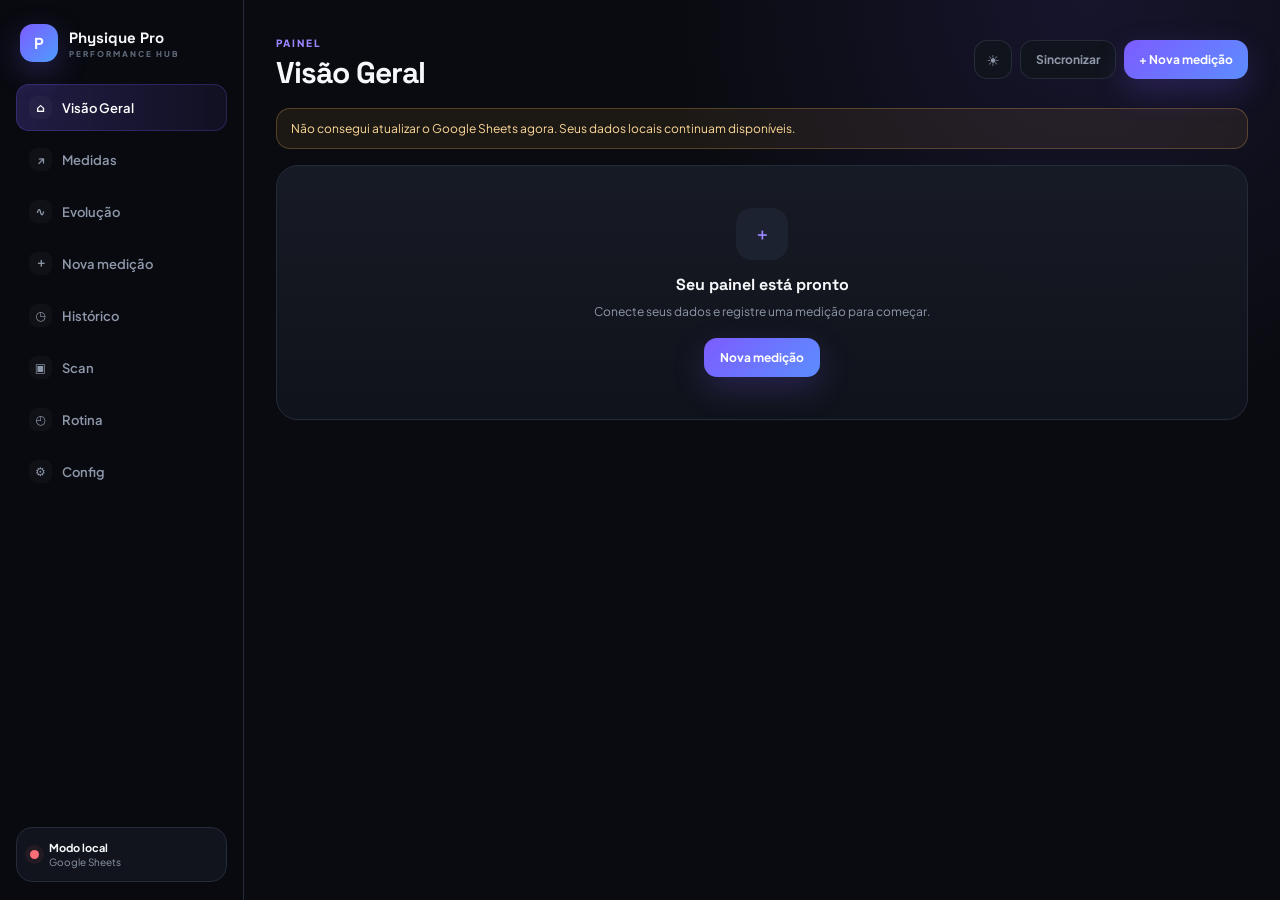
==== physique-pro-repo-completo/index.html @ 4b9b5d65 "Add files via upload" ====
<!doctype html>
<html lang="pt-BR">
<head>
  <script>try{var t=localStorage.getItem('ppv2_theme');if(t==='light')document.documentElement.setAttribute('data-theme','light')}catch(e){}</script>
  <meta charset="utf-8">
  <meta name="viewport" content="width=device-width,initial-scale=1,viewport-fit=cover">
  <meta name="theme-color" content="#0a0b10">
  <meta name="description" content="Physique Pro — acompanhamento pessoal de medidas, evolução, rotina e treino.">
  <title>Physique Pro</title>
  <link rel="manifest" href="/manifest.webmanifest">
  <link rel="preconnect" href="https://fonts.googleapis.com">
  <link rel="preconnect" href="https://fonts.gstatic.com" crossorigin>
  <link href="https://fonts.googleapis.com/css2?family=Plus+Jakarta+Sans:wght@400;500;600;700;800&family=Space+Grotesk:wght@600;700&display=swap" rel="stylesheet">
  <link rel="stylesheet" href="/app.css?v=20260918-1">
</head>
<body>
  <div class="app-shell">
    <aside class="sidebar">
      <div class="brand">
        <div class="brand-mark">P</div>
        <div><strong>Physique Pro</strong><span>PERFORMANCE HUB</span></div>
      </div>
      <nav id="sideNav" class="side-nav"></nav>
      <div class="side-status">
        <span id="syncDot" class="status-dot"></span>
        <div><b id="syncText">Conectando</b><small id="syncSub">Google Sheets</small></div>
      </div>
    </aside>

    <main class="main-shell">
      <header class="topbar">
        <div>
          <span class="eyebrow" id="pageEyebrow">PAINEL</span>
          <h1 id="pageTitle">Visão Geral</h1>
        </div>
        <div class="top-actions">
          <button class="ghost-btn icon-btn" id="themeBtn" type="button" title="Alternar tema" aria-label="Alternar tema">☀</button><button class="ghost-btn" id="syncBtn" type="button">Sincronizar</button>
          <button class="primary-btn compact" id="quickAddBtn" type="button">+ Nova medição</button>
        </div>
      </header>

      <div id="notice" class="notice" hidden></div>
      <section id="view" class="view" aria-live="polite"></section>
    </main>

    <nav id="bottomNav" class="bottom-nav"></nav>
  </div>

  <div id="toast" class="toast" role="status" aria-live="polite"></div>
  <input id="importInput" type="file" accept="application/json" hidden>
  <script src="/app.js?v=20260918-1" defer></script>
</body>
</html>
---- app.css ----
:root{
  --bg:#090b10;--panel:#11141c;--panel2:#171b25;--panel3:#1d2230;
  --text:#f7f8fb;--muted:#8f98aa;--muted2:#5f6879;--line:#242b39;
  --primary:#7c5cff;--primary2:#9c86ff;--cyan:#57d7ff;--green:#45d483;--amber:#ffbd5a;--red:#ff6d76;
  --shadow:0 20px 60px rgba(0,0,0,.30);--r:22px;--r2:16px;--sidebar:244px;
  --font:'Plus Jakarta Sans',system-ui,-apple-system,BlinkMacSystemFont,'Segoe UI',sans-serif;
  --display:'Space Grotesk',var(--font)
}
*{box-sizing:border-box}html{background:var(--bg);color-scheme:dark}body{margin:0;background:radial-gradient(circle at 85% 0%,rgba(124,92,255,.12),transparent 30%),var(--bg);color:var(--text);font-family:var(--font);-webkit-font-smoothing:antialiased}.app-shell{min-height:100vh}.sidebar{position:fixed;inset:0 auto 0 0;width:var(--sidebar);padding:22px 16px 18px;background:rgba(9,11,16,.88);border-right:1px solid var(--line);backdrop-filter:blur(18px);display:flex;flex-direction:column;z-index:20}.brand{display:flex;align-items:center;gap:11px;padding:2px 4px 22px}.brand-mark{width:38px;height:38px;border-radius:13px;display:grid;place-items:center;font-family:var(--display);font-weight:700;background:linear-gradient(135deg,var(--primary),#4e9dff);box-shadow:0 10px 30px rgba(124,92,255,.28)}.brand strong{display:block;font-family:var(--display);font-size:15px}.brand span{display:block;margin-top:2px;font-size:8px;letter-spacing:2px;color:var(--muted2);font-weight:800}.side-nav{display:flex;flex-direction:column;gap:5px}.nav-btn{border:0;background:transparent;color:var(--muted);font:600 13px var(--font);padding:12px 13px;border-radius:13px;text-align:left;cursor:pointer;display:flex;align-items:center;gap:10px;transition:.18s ease}.nav-btn:hover{background:var(--panel);color:var(--text)}.nav-btn.on{color:#fff;background:linear-gradient(90deg,rgba(124,92,255,.22),rgba(124,92,255,.08));box-shadow:inset 0 0 0 1px rgba(124,92,255,.24)}.nav-ic{width:23px;height:23px;display:grid;place-items:center;border-radius:8px;background:rgba(255,255,255,.03);font-size:12px}.side-status{margin-top:auto;padding:13px;border:1px solid var(--line);background:var(--panel);border-radius:16px;display:flex;align-items:center;gap:10px}.side-status b,.side-status small{display:block}.side-status b{font-size:11px}.side-status small{font-size:10px;color:var(--muted);margin-top:2px}.status-dot{width:9px;height:9px;border-radius:50%;background:var(--amber);box-shadow:0 0 0 5px rgba(255,189,90,.08)}.status-dot.ok{background:var(--green);box-shadow:0 0 0 5px rgba(69,212,131,.08)}.status-dot.err{background:var(--red);box-shadow:0 0 0 5px rgba(255,109,118,.08)}
.main-shell{margin-left:var(--sidebar);min-height:100vh;padding:0 32px 44px}.topbar{max-width:1180px;margin:0 auto;padding:30px 0 20px;display:flex;align-items:center;justify-content:space-between;gap:20px}.eyebrow{font-size:10px;letter-spacing:2px;color:var(--primary2);font-weight:800}.topbar h1{font:700 30px/1 var(--display);letter-spacing:-1px;margin:7px 0 0}.top-actions{display:flex;gap:8px}.ghost-btn,.primary-btn{border:0;border-radius:13px;padding:12px 16px;font:700 12px var(--font);cursor:pointer;transition:.18s ease}.ghost-btn{background:var(--panel);color:var(--muted);box-shadow:inset 0 0 0 1px var(--line)}.ghost-btn:hover{color:#fff;background:var(--panel2)}.primary-btn{color:#fff;background:linear-gradient(135deg,var(--primary),#5c8dff);box-shadow:0 12px 32px rgba(124,92,255,.22)}.primary-btn:hover{transform:translateY(-1px)}.primary-btn.compact{padding:12px 15px}.view,.notice{max-width:1180px;margin:0 auto}.notice{padding:12px 14px;border:1px solid rgba(255,189,90,.25);background:rgba(255,189,90,.08);border-radius:14px;color:#ffd999;font-size:12px;margin-bottom:16px}.grid{display:grid;gap:14px}.grid.cols-4{grid-template-columns:repeat(4,minmax(0,1fr))}.grid.cols-3{grid-template-columns:repeat(3,minmax(0,1fr))}.grid.cols-2{grid-template-columns:repeat(2,minmax(0,1fr))}.card{background:linear-gradient(180deg,rgba(23,27,37,.98),rgba(16,19,27,.98));border:1px solid var(--line);border-radius:var(--r);box-shadow:0 1px 0 rgba(255,255,255,.02);overflow:hidden}.card.pad{padding:18px}.hero{padding:22px;background:radial-gradient(circle at 92% 12%,rgba(87,215,255,.13),transparent 22%),radial-gradient(circle at 70% 0%,rgba(124,92,255,.18),transparent 34%),linear-gradient(180deg,#171b25,#11141c);display:grid;grid-template-columns:1.4fr .6fr;gap:18px;align-items:center}.hero h2{font:700 27px/1.15 var(--display);margin:7px 0 8px;letter-spacing:-.8px}.hero p{color:var(--muted);font-size:13px;line-height:1.65;margin:0;max-width:690px}.hero-ring{justify-self:end;width:126px;height:126px;border-radius:50%;display:grid;place-items:center;background:conic-gradient(var(--primary) var(--pct,0%),var(--panel3) 0);position:relative}.hero-ring:before{content:'';position:absolute;inset:9px;border-radius:50%;background:#121620}.hero-ring div{z-index:1;text-align:center}.hero-ring b{font:700 24px var(--display)}.hero-ring small{display:block;color:var(--muted2);font-size:9px;letter-spacing:1px;margin-top:2px}.kpi{padding:16px 17px;min-height:118px}.kpi .label{font-size:10px;text-transform:uppercase;letter-spacing:1.1px;color:var(--muted2);font-weight:800}.kpi .value{font:700 25px var(--display);margin-top:13px;letter-spacing:-.6px}.kpi .meta{font-size:10px;color:var(--muted);margin-top:6px}.delta{font-weight:800}.delta.pos{color:var(--cyan)}.delta.neg{color:var(--amber)}.section-head{display:flex;justify-content:space-between;align-items:end;gap:14px;margin:26px 2px 11px}.section-head h3{font:700 15px var(--display);margin:0}.section-head p{margin:4px 0 0;color:var(--muted);font-size:11px}.section-head .link{color:var(--primary2);font-size:11px;font-weight:700;cursor:pointer}.metric-card{padding:15px 16px;cursor:pointer;transition:.18s ease}.metric-card:hover{transform:translateY(-2px);border-color:#333c50}.metric-top{display:flex;justify-content:space-between;gap:8px}.metric-name{font-size:11px;color:var(--muted);font-weight:700}.metric-date{font-size:9px;color:var(--muted2)}.metric-value{font:700 24px var(--display);margin:8px 0}.metric-value span{font:600 10px var(--font);color:var(--muted);margin-left:3px}.metric-foot{font-size:10px;color:var(--muted2)}.empty{padding:42px 22px;text-align:center}.empty-ic{width:52px;height:52px;margin:0 auto 14px;border-radius:16px;background:var(--panel3);display:grid;place-items:center;color:var(--primary2);font-weight:800}.empty h3{margin:0 0 7px;font:700 16px var(--display)}.empty p{max-width:520px;margin:0 auto 17px;color:var(--muted);font-size:12px;line-height:1.6}.seg{display:flex;gap:6px;flex-wrap:wrap}.chip-btn{border:1px solid var(--line);background:var(--panel);color:var(--muted);border-radius:999px;padding:8px 11px;font:700 10px var(--font);cursor:pointer}.chip-btn.on{background:rgba(124,92,255,.15);color:#fff;border-color:rgba(124,92,255,.35)}.chart-card{padding:18px}.chart-wrap{height:290px;margin-top:16px}.chart-svg{width:100%;height:100%;overflow:visible}.chart-grid{stroke:#242b39;stroke-width:1}.chart-line{fill:none;stroke:var(--primary2);stroke-width:3;stroke-linecap:round;stroke-linejoin:round;filter:drop-shadow(0 6px 10px rgba(124,92,255,.18))}.chart-area{fill:url(#areaGrad)}.chart-dot{fill:#fff;stroke:var(--primary);stroke-width:3}.chart-label{fill:var(--muted2);font:9px var(--font)}.trend-row{display:flex;align-items:center;justify-content:space-between;padding:13px 0;border-bottom:1px solid var(--line);gap:12px}.trend-row:last-child{border-bottom:0}.trend-main b{display:block;font-size:12px}.trend-main span{display:block;font-size:10px;color:var(--muted);margin-top:3px}.status-pill{white-space:nowrap;border-radius:999px;padding:6px 9px;font-size:9px;font-weight:800}.status-pill.up{background:rgba(87,215,255,.09);color:var(--cyan)}.status-pill.flat{background:rgba(255,255,255,.05);color:var(--muted)}.status-pill.low{background:rgba(255,189,90,.09);color:var(--amber)}.form-shell{display:grid;grid-template-columns:minmax(0,1.4fr) minmax(280px,.6fr);gap:16px;align-items:start}.form-card{padding:18px}.form-section{padding:16px 0;border-bottom:1px solid var(--line)}.form-section:first-child{padding-top:0}.form-section:last-child{border-bottom:0;padding-bottom:0}.form-section h3{font:700 12px var(--display);margin:0 0 11px}.fields{display:grid;grid-template-columns:repeat(2,minmax(0,1fr));gap:10px}.field label{display:block;color:var(--muted);font-size:10px;font-weight:700;margin:0 0 6px}.field input,.field textarea,.field select{width:100%;border:1px solid var(--line);background:#0e1118;color:#fff;border-radius:12px;padding:11px 12px;outline:0;font:600 12px var(--font)}.field textarea{min-height:90px;resize:vertical}.field input:focus,.field textarea:focus,.field select:focus{border-color:rgba(124,92,255,.5);box-shadow:0 0 0 3px rgba(124,92,255,.08)}.form-help{font-size:10px;color:var(--muted2);line-height:1.6;margin-bottom:10px}.sticky-card{position:sticky;top:20px;padding:18px}.calc-row{padding:12px 0;border-bottom:1px solid var(--line);display:flex;justify-content:space-between;gap:10px}.calc-row:last-child{border-bottom:0}.calc-row span{font-size:10px;color:var(--muted)}.calc-row b{font:700 15px var(--display)}.table-list{overflow:hidden}.history-row{display:grid;grid-template-columns:110px 1fr auto;gap:14px;align-items:center;padding:14px 16px;border-bottom:1px solid var(--line)}.history-row:last-child{border-bottom:0}.history-date b{font-size:11px}.history-date small{display:block;color:var(--muted2);font-size:9px;margin-top:2px}.history-values{display:flex;flex-wrap:wrap;gap:10px}.history-values span{font-size:10px;color:var(--muted)}.history-values b{color:var(--text)}.text-btn{border:0;background:transparent;color:var(--muted);font:700 10px var(--font);cursor:pointer}.text-btn.danger{color:var(--red)}.calendar{display:grid;grid-template-columns:repeat(14,1fr);gap:5px}.day{aspect-ratio:1;border-radius:5px;background:var(--panel3)}.day.on{background:linear-gradient(135deg,var(--primary),#5496ff);box-shadow:0 0 0 1px rgba(124,92,255,.25)}.scan-grid{display:grid;grid-template-columns:repeat(3,1fr);gap:12px}.scan-tile{aspect-ratio:3/4;border:1px dashed #354056;border-radius:18px;background:#0d1017;display:flex;align-items:center;justify-content:center;position:relative;overflow:hidden;cursor:pointer}.scan-tile img{width:100%;height:100%;object-fit:cover}.scan-placeholder{text-align:center;color:var(--muted2);font-size:10px}.scan-placeholder b{display:block;color:var(--muted);font-size:11px;margin-bottom:5px}.compare{display:grid;grid-template-columns:1fr 1fr;gap:12px}.compare-frame{aspect-ratio:3/4;background:#0d1017;border-radius:18px;overflow:hidden;position:relative}.compare-frame img{width:100%;height:100%;object-fit:cover}.overlay-wrap{position:relative;aspect-ratio:3/4;max-width:360px;margin:auto;border-radius:18px;overflow:hidden;background:#0d1017}.overlay-wrap img{position:absolute;inset:0;width:100%;height:100%;object-fit:cover}.range{width:100%;accent-color:var(--primary)}.routine-summary{display:grid;grid-template-columns:repeat(4,1fr);gap:10px}.routine-form{display:grid;grid-template-columns:repeat(3,1fr);gap:10px}.hevy-list .workout{padding:13px 0;border-bottom:1px solid var(--line)}.hevy-list .workout:last-child{border-bottom:0}.workout b{font-size:11px}.workout small{display:block;color:var(--muted);margin-top:3px;font-size:10px}.settings-grid{display:grid;grid-template-columns:repeat(2,minmax(0,1fr));gap:14px}.settings-card{padding:18px}.settings-card h3{font:700 13px var(--display);margin:0 0 12px}.settings-card p{font-size:10px;color:var(--muted);line-height:1.6}.action-row{display:flex;gap:8px;flex-wrap:wrap}.toast{position:fixed;left:50%;bottom:24px;transform:translate(-50%,20px);opacity:0;background:#171b25;border:1px solid var(--line);padding:11px 14px;border-radius:12px;box-shadow:var(--shadow);font-size:11px;z-index:99;pointer-events:none;transition:.22s ease}.toast.on{opacity:1;transform:translate(-50%,0)}.bottom-nav{display:none}
@media(max-width:980px){.grid.cols-4{grid-template-columns:repeat(2,1fr)}.grid.cols-3{grid-template-columns:repeat(2,1fr)}.hero{grid-template-columns:1fr}.hero-ring{justify-self:start}.form-shell{grid-template-columns:1fr}.sticky-card{position:static}.settings-grid{grid-template-columns:1fr}}
@media(max-width:760px){:root{--sidebar:0}.sidebar{display:none}.main-shell{margin-left:0;padding:0 14px 88px}.topbar{padding:20px 0 14px}.topbar h1{font-size:25px}.top-actions .ghost-btn{display:none}.bottom-nav{display:grid;grid-template-columns:repeat(5,1fr);position:fixed;bottom:0;left:0;right:0;z-index:30;background:rgba(9,11,16,.94);border-top:1px solid var(--line);backdrop-filter:blur(18px);padding:7px 8px calc(7px + env(safe-area-inset-bottom))}.bottom-nav button{border:0;background:transparent;color:var(--muted2);font:700 9px var(--font);padding:8px 4px;border-radius:11px}.bottom-nav button.on{color:var(--primary2);background:rgba(124,92,255,.08)}.grid.cols-4,.grid.cols-3,.grid.cols-2{grid-template-columns:1fr 1fr}.hero{padding:18px}.hero h2{font-size:23px}.fields,.routine-form{grid-template-columns:1fr 1fr}.routine-summary{grid-template-columns:1fr 1fr}.scan-grid{gap:8px}.history-row{grid-template-columns:86px 1fr}.history-row>.text-btn{grid-column:2;justify-self:end}.calendar{grid-template-columns:repeat(12,1fr)}}
@media(max-width:480px){.grid.cols-4,.grid.cols-3,.grid.cols-2{grid-template-columns:1fr}.fields,.routine-form{grid-template-columns:1fr}.top-actions .primary-btn{padding:10px 12px;font-size:10px}.compare{grid-template-columns:1fr}.scan-grid{grid-template-columns:1fr 1fr 1fr}.metric-value{font-size:22px}}

/* ===== Análise de volume (Hevy) — aditivo v2.1 ===== */
.vol-row{padding:11px 0;border-bottom:1px solid var(--line)}
.vol-row:last-child{border-bottom:0}
.vol-head{display:flex;justify-content:space-between;align-items:baseline;gap:10px;font-size:12px}
.vol-head span{color:var(--muted);font-weight:700}
.vol-head b{font:700 15px var(--display)}
.vol-track{position:relative;height:8px;border-radius:999px;background:var(--panel3);margin:8px 0 7px;overflow:visible}
.vol-fill{position:absolute;left:0;top:0;height:100%;border-radius:999px;background:var(--green)}
.vol-fill.up{background:var(--green)}
.vol-fill.flat{background:var(--amber)}
.vol-fill.low{background:var(--red)}
.vol-mev{position:absolute;top:-2px;width:2px;height:12px;background:var(--text);opacity:.55;border-radius:2px}
.vol-foot{display:flex;gap:8px}
.vol-legend{display:flex;flex-wrap:wrap;gap:14px;margin-bottom:12px;font-size:10px;color:var(--muted)}
.vol-legend span{display:flex;align-items:center;gap:6px}
.vol-legend .dot{width:9px;height:9px;border-radius:50%;display:inline-block}
.vol-legend .dot.up{background:var(--green)}
.vol-legend .dot.low{background:var(--red)}
.vol-legend .mev-mark{width:2px;height:11px;background:var(--text);opacity:.55;display:inline-block;border-radius:2px}

/* ===== Scan v2.2 — comparação avançada de fotos ===== */
.scan-guide{position:absolute;inset:0;pointer-events:none;background-image:linear-gradient(var(--line) 1px,transparent 1px),linear-gradient(90deg,var(--line) 1px,transparent 1px);background-size:33.33% 33.33%;opacity:.35}
.scan-controls{display:grid;grid-template-columns:1fr 1fr;gap:10px;margin-bottom:12px}
.scan-toolbar{display:flex;flex-wrap:wrap;gap:8px;align-items:center;margin-bottom:12px}
.scan-toolbar .seg{gap:6px}
.scan-gap{font-size:10px;color:var(--muted2);margin-bottom:10px}
.scan-hint{font-size:10px;color:var(--muted2);margin-top:8px;text-align:center}
.scan-fade-head{display:flex;justify-content:space-between;align-items:center;margin-top:12px;font-size:11px;color:var(--muted)}
.scan-fade-head b{font:700 13px var(--display)}
.wipe-wrap{position:relative;aspect-ratio:3/4;max-width:380px;margin:auto;border-radius:18px;overflow:hidden;background:#0d1017;touch-action:none}
.wipe-base,.wipe-top{position:absolute;inset:0;width:100%;height:100%;object-fit:cover;user-select:none;-webkit-user-drag:none}
.wipe-top{will-change:clip-path}
.wipe-line{position:absolute;top:0;bottom:0;width:2px;background:#fff;box-shadow:0 0 0 1px rgba(0,0,0,.3);transform:translateX(-1px);pointer-events:none}
.wipe-line:after{content:'';position:absolute;top:50%;left:50%;width:26px;height:26px;transform:translate(-50%,-50%);border-radius:50%;background:#fff;box-shadow:0 2px 8px rgba(0,0,0,.4)}
.wipe-tag{position:absolute;bottom:10px;font:800 9px var(--font);letter-spacing:.5px;padding:4px 8px;border-radius:999px;background:rgba(9,11,16,.72);color:#fff;pointer-events:none}
.wipe-tag.left{left:10px}
.wipe-tag.right{right:10px}
.scan-grid-overlay{position:absolute;inset:0;pointer-events:none;background-image:linear-gradient(rgba(255,255,255,.28) 1px,transparent 1px),linear-gradient(90deg,rgba(255,255,255,.28) 1px,transparent 1px);background-size:33.33% 33.33%}
.scan-gallery{display:grid;grid-template-columns:repeat(auto-fill,minmax(150px,1fr));gap:12px}
.scan-card{background:var(--panel);border:1px solid var(--line);border-radius:16px;overflow:hidden}
.scan-card.is-a{border-color:rgba(255,189,90,.5)}
.scan-card.is-b{border-color:rgba(124,92,255,.5)}
.scan-card-img{position:relative;aspect-ratio:3/4;background:#0d1017}
.scan-card-img img{width:100%;height:100%;object-fit:cover}
.scan-badge{position:absolute;top:8px;left:8px;font:800 8px var(--font);letter-spacing:.5px;padding:3px 7px;border-radius:999px;color:#fff}
.scan-badge.a{background:var(--amber);color:#1a1205}
.scan-badge.b{background:var(--primary);left:auto;right:8px}
.scan-card-body{padding:10px 11px}
.scan-card-body b{font-size:11px}
.scan-card-body small{display:block;color:var(--muted2);font-size:9px;margin-top:2px}
.scan-card-actions{display:flex;flex-wrap:wrap;gap:8px;margin-top:8px}
.scan-card-actions .text-btn{font-size:9px;padding:0}
@media(max-width:480px){.scan-gallery{grid-template-columns:1fr 1fr}}

/* ===== Corpo-holograma + heatmap v2.4 ===== */
.body-holo-wrap{display:flex;justify-content:center;padding:6px 0}
.body-holo{width:100%;max-width:240px;height:auto;display:block;overflow:visible}
.body-holo-wrap.sm .body-holo{max-width:172px}
.body-card .eyebrow{display:block;text-align:center;margin-bottom:2px}
.body-line{fill:none;stroke:url(#bhg);stroke-width:1.4;opacity:.9}
.body-holo .hot-line{stroke:rgba(150,165,190,.42);stroke-width:1.5;stroke-dasharray:2 3}
.body-holo .hot-ring{fill:none;stroke:rgba(150,165,190,.5);stroke-width:1.5}
.body-holo .hot-dot{fill:rgba(165,180,205,.6)}
.body-holo .hot-lbl{fill:var(--text);font:700 9px var(--font);opacity:0;paint-order:stroke;stroke:rgba(9,11,16,.88);stroke-width:3px;stroke-linejoin:round;transition:opacity .12s}
.body-holo .hot.on .hot-line,.body-holo .hot.on .hot-ring{stroke:var(--cyan);stroke-width:2.6;stroke-dasharray:none;filter:drop-shadow(0 0 4px var(--cyan))}
.body-holo .hot.on .hot-dot{fill:var(--cyan);filter:drop-shadow(0 0 3px var(--cyan))}
.body-holo .hot.on .hot-lbl{opacity:1}
.body-holo.interactive .hot{cursor:pointer}
.body-holo.interactive .hot:hover .hot-line,.body-holo.interactive .hot:hover .hot-ring{stroke:var(--cyan);opacity:1}
.body-holo.interactive .hot:hover .hot-lbl{opacity:1}
.body-hint{color:var(--muted2);font-size:10px;line-height:1.5;text-align:center;margin:6px 0 0}
.calc-divider{height:1px;background:var(--line);margin:14px 0}
.cal2{overflow-x:auto;padding-bottom:4px}
.cal2-months{display:flex;gap:4px;padding-left:32px;margin-bottom:5px}
.cal2-mon{flex:0 0 14px;font-size:9px;color:var(--muted2);white-space:nowrap}
.cal2-body{display:flex;gap:8px}
.cal2-days{display:flex;flex-direction:column;gap:4px;width:24px;flex:0 0 24px}
.cal2-dl{height:14px;font-size:8px;color:var(--muted2);display:flex;align-items:center}
.cal2-weeks{display:flex;gap:4px}
.cal2-week{display:flex;flex-direction:column;gap:4px}
.cal2-cell{width:14px;height:14px;border-radius:3px;background:var(--panel3);flex:0 0 14px}
.cal2-cell.on{background:linear-gradient(135deg,var(--primary),var(--cyan))}
.cal2-cell.future{visibility:hidden}
.cal2-legend{display:flex;align-items:center;gap:6px;margin-top:14px;font-size:10px;color:var(--muted2)}
.cal2-legend .cal2-cell{width:12px;height:12px}

/* ===== Tema claro ===== */
:root[data-theme="light"]{
  --bg:#f5f7fb;--panel:#ffffff;--panel2:#eef1f7;--panel3:#e3e8f1;
  --text:#151a23;--muted:#5b6472;--muted2:#8b94a4;--line:#e0e5ee;
  --primary:#6a4cf0;--primary2:#5738d6;--cyan:#0f9bcb;--green:#16a85c;--amber:#c67f12;--red:#d8434c;
  color-scheme:light;
}
:root[data-theme="light"] body{background:radial-gradient(circle at 85% 0%,rgba(124,92,255,.10),transparent 34%),var(--bg)}
:root[data-theme="light"] .sidebar{background:rgba(255,255,255,.92)}
:root[data-theme="light"] .bottom-nav{background:rgba(255,255,255,.95)}
:root[data-theme="light"] .nav-btn.on{color:var(--primary2)}
:root[data-theme="light"] .ghost-btn:hover{color:var(--text)}
:root[data-theme="light"] .scan-tile,:root[data-theme="light"] .compare-frame,:root[data-theme="light"] .wipe-wrap,:root[data-theme="light"] .scan-card-img{background:#e9edf5}
:root[data-theme="light"] .toast{background:#151a23;color:#fff}
:root[data-theme="light"] .nav-ic{background:rgba(0,0,0,.04)}

/* ===== Proteína do dia + botão de tema ===== */
.icon-btn{width:38px;padding:0;font-size:15px;line-height:1;text-align:center}
.prot-box{margin-top:14px;padding:14px;border:1px solid var(--line);border-radius:16px;background:var(--panel2)}
.prot-head{display:flex;justify-content:space-between;align-items:flex-start;margin-bottom:10px}
.prot-total{margin-top:3px}
.prot-total b{font:800 24px var(--display)}
.prot-total small{color:var(--muted);font-size:11px}
.prot-bar{height:8px;border-radius:999px;background:var(--panel3);overflow:hidden;margin-bottom:12px}
.prot-bar span{display:block;height:100%;border-radius:999px;background:linear-gradient(90deg,var(--primary),var(--cyan));transition:width .2s}
.prot-rows{display:flex;flex-direction:column;gap:8px}
.prot-row{display:grid;grid-template-columns:1fr 96px 54px;align-items:center;gap:10px}
.prot-row label{font-size:12px;color:var(--text)}
.prot-row label small{color:var(--muted2)}
.prot-in{width:100%;padding:8px 10px;border-radius:10px;border:1px solid var(--line);background:var(--panel);color:var(--text);font:600 13px var(--font)}
.prot-g{font:700 12px var(--display);color:var(--cyan);text-align:right}
.prot-note{color:var(--muted2);font-size:9px;line-height:1.5;margin:10px 0 0}
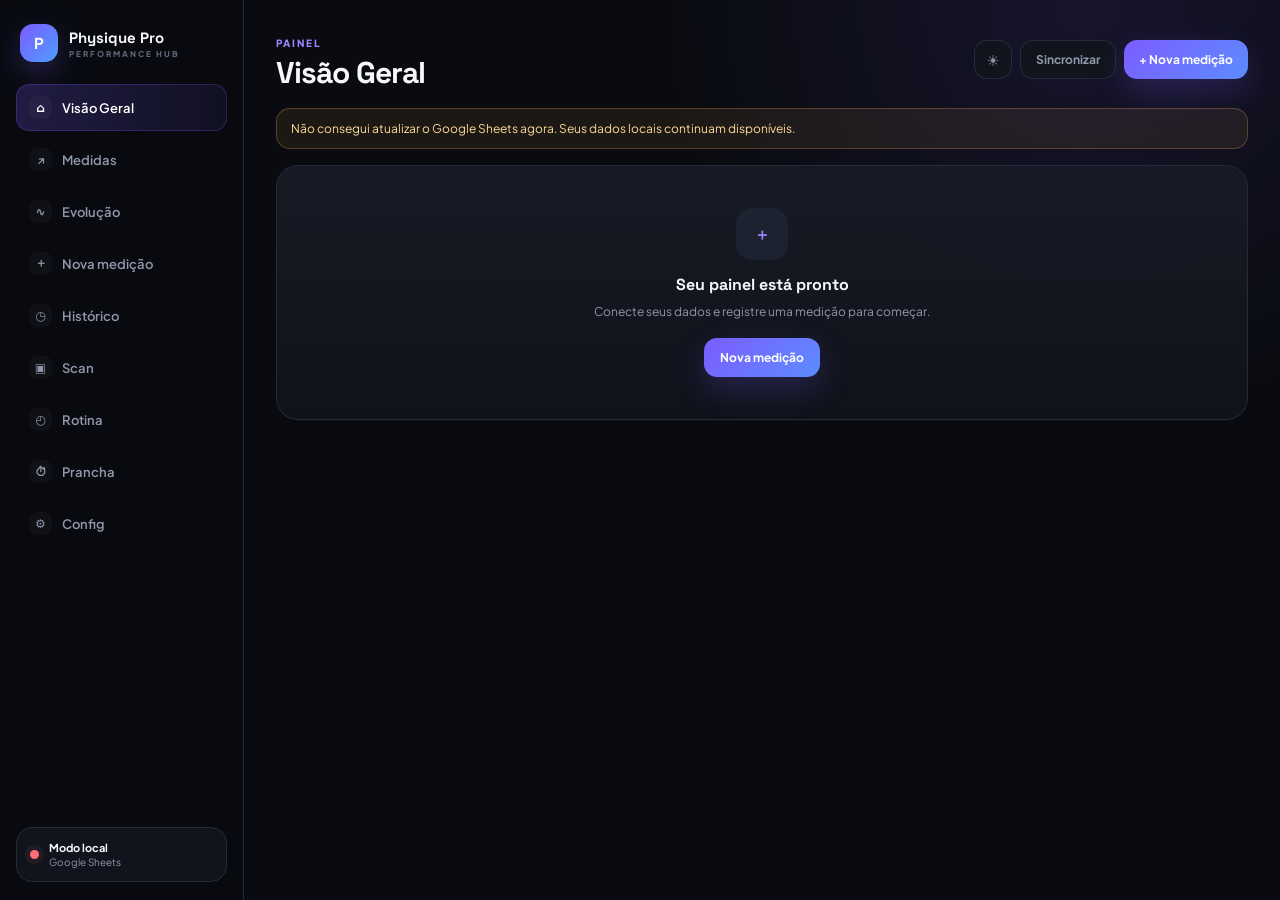
==== commit 84beb219: "Add files via upload" ====
--- a/physique-pro-repo-completo/index.html
+++ b/physique-pro-repo-completo/index.html
@@ -11,7 +11,7 @@
   <link rel="preconnect" href="https://fonts.googleapis.com">
   <link rel="preconnect" href="https://fonts.gstatic.com" crossorigin>
   <link href="https://fonts.googleapis.com/css2?family=Plus+Jakarta+Sans:wght@400;500;600;700;800&family=Space+Grotesk:wght@600;700&display=swap" rel="stylesheet">
-  <link rel="stylesheet" href="/app.css?v=20260918-1">
+  <link rel="stylesheet" href="/app.css?v=20260918-2">
 </head>
 <body>
   <div class="app-shell">
@@ -48,6 +48,6 @@
 
   <div id="toast" class="toast" role="status" aria-live="polite"></div>
   <input id="importInput" type="file" accept="application/json" hidden>
-  <script src="/app.js?v=20260918-1" defer></script>
+  <script src="/app.js?v=20260918-2" defer></script>
 </body>
 </html>
--- a/app.css
+++ b/app.css
@@ -105,14 +105,19 @@
   --primary:#6a4cf0;--primary2:#5738d6;--cyan:#0f9bcb;--green:#16a85c;--amber:#c67f12;--red:#d8434c;
   color-scheme:light;
 }
-:root[data-theme="light"] body{background:radial-gradient(circle at 85% 0%,rgba(124,92,255,.10),transparent 34%),var(--bg)}
+:root[data-theme="light"] body{background:radial-gradient(circle at 85% 0%,rgba(124,92,255,.08),transparent 34%),var(--bg)}
+:root[data-theme="light"] .card{background:linear-gradient(180deg,#ffffff,#f8fafd);box-shadow:0 1px 2px rgba(23,33,66,.05)}
+:root[data-theme="light"] .hero{background:radial-gradient(circle at 92% 12%,rgba(87,215,255,.14),transparent 30%),radial-gradient(circle at 72% 0%,rgba(124,92,255,.16),transparent 42%),linear-gradient(180deg,#ffffff,#eef1fb)}
+:root[data-theme="light"] .hero-ring:before{background:#f4f6fb}
 :root[data-theme="light"] .sidebar{background:rgba(255,255,255,.92)}
 :root[data-theme="light"] .bottom-nav{background:rgba(255,255,255,.95)}
 :root[data-theme="light"] .nav-btn.on{color:var(--primary2)}
 :root[data-theme="light"] .ghost-btn:hover{color:var(--text)}
-:root[data-theme="light"] .scan-tile,:root[data-theme="light"] .compare-frame,:root[data-theme="light"] .wipe-wrap,:root[data-theme="light"] .scan-card-img{background:#e9edf5}
+:root[data-theme="light"] .field select{background:var(--panel);color:var(--text)}
+:root[data-theme="light"] .scan-tile,:root[data-theme="light"] .compare-frame,:root[data-theme="light"] .wipe-wrap,:root[data-theme="light"] .scan-card-img,:root[data-theme="light"] .overlay-wrap{background:#e9edf5}
 :root[data-theme="light"] .toast{background:#151a23;color:#fff}
 :root[data-theme="light"] .nav-ic{background:rgba(0,0,0,.04)}
+:root[data-theme="light"] .body-holo .hot-lbl{stroke:rgba(255,255,255,.9);fill:#151a23}
 
 /* ===== Proteína do dia + botão de tema ===== */
 .icon-btn{width:38px;padding:0;font-size:15px;line-height:1;text-align:center}
@@ -130,3 +135,21 @@
 .prot-in{width:100%;padding:8px 10px;border-radius:10px;border:1px solid var(--line);background:var(--panel);color:var(--text);font:600 13px var(--font)}
 .prot-g{font:700 12px var(--display);color:var(--cyan);text-align:right}
 .prot-note{color:var(--muted2);font-size:9px;line-height:1.5;margin:10px 0 0}
+
+/* ===== Resumo da semana ===== */
+.report-card{margin-top:14px;border-color:rgba(124,92,255,.28);background:radial-gradient(circle at 92% 0%,rgba(124,92,255,.10),transparent 42%),linear-gradient(180deg,var(--panel2),var(--panel))}
+.report-body p{color:var(--muted);font-size:12.5px;line-height:1.7;margin:8px 0 0}
+.report-do{color:var(--text)!important;border-top:1px solid var(--line);padding-top:10px;margin-top:12px!important}
+.report-do b{color:var(--primary2)}
+
+/* ===== Musculatura do corpo ===== */
+.body-musc path{fill:none;stroke:#54b0dd;stroke-width:.9;opacity:.5;stroke-linecap:round}
+:root[data-theme="light"] .body-musc path{stroke:#3a7fa8;opacity:.5}
+
+/* ===== Contador de prancha ===== */
+.plank-time{font:800 66px var(--display);letter-spacing:-2px;margin:12px 0;font-variant-numeric:tabular-nums;background:linear-gradient(135deg,var(--cyan),var(--primary));-webkit-background-clip:text;background-clip:text;-webkit-text-fill-color:transparent}
+.plank-btns{display:flex;gap:10px;justify-content:center;margin-bottom:8px}
+.plank-btns .primary-btn.rec{background:linear-gradient(135deg,var(--red),#ff7a45)}
+.plank-row{display:flex;justify-content:space-between;align-items:center;padding:9px 0;border-bottom:1px solid var(--line);font-size:12px;color:var(--muted)}
+.plank-row:last-child{border-bottom:0}
+.plank-row b{font:700 14px var(--display);color:var(--text)}
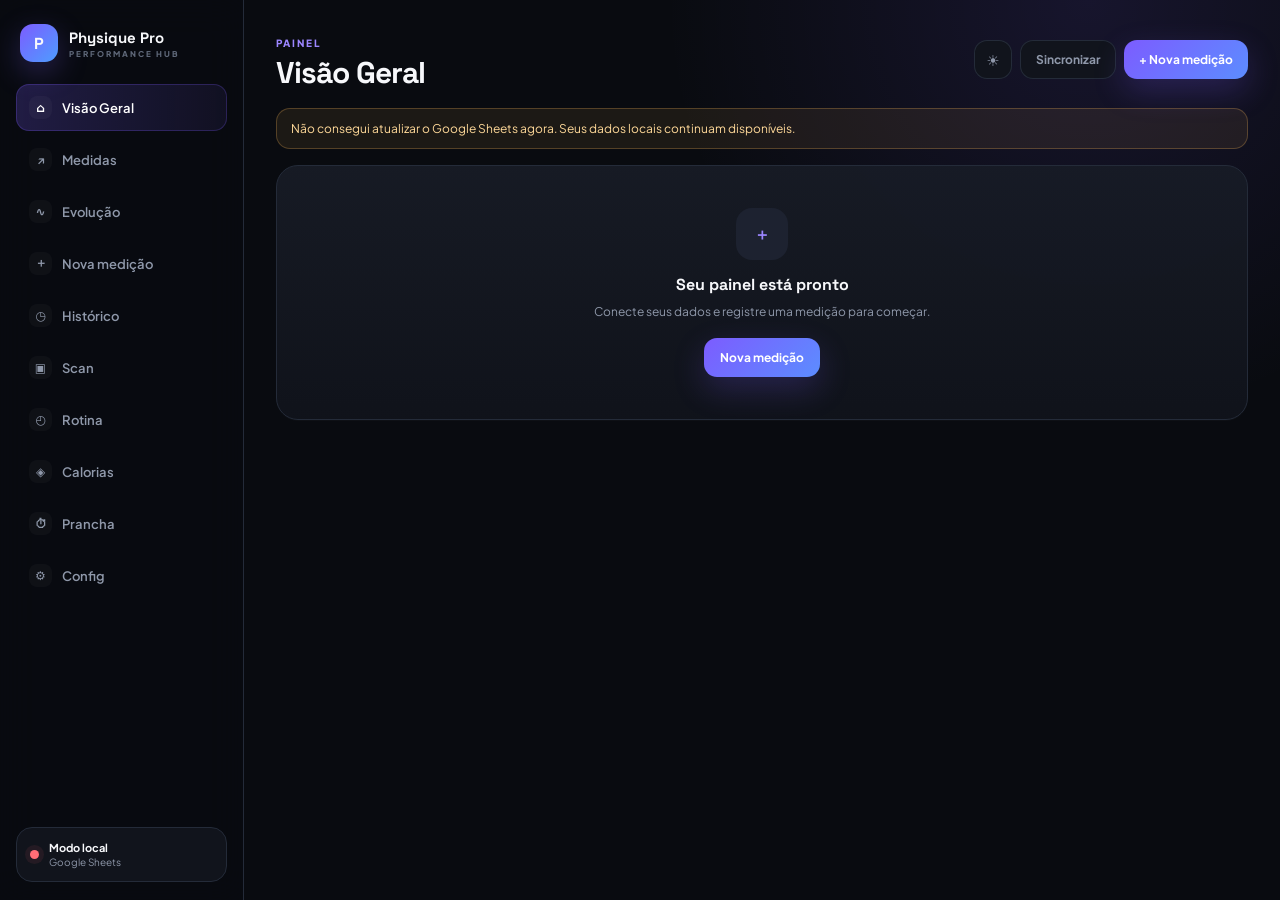
==== commit f26a212d: "Add files via upload" ====
--- a/physique-pro-repo-completo/index.html
+++ b/physique-pro-repo-completo/index.html
@@ -11,7 +11,7 @@
   <link rel="preconnect" href="https://fonts.googleapis.com">
   <link rel="preconnect" href="https://fonts.gstatic.com" crossorigin>
   <link href="https://fonts.googleapis.com/css2?family=Plus+Jakarta+Sans:wght@400;500;600;700;800&family=Space+Grotesk:wght@600;700&display=swap" rel="stylesheet">
-  <link rel="stylesheet" href="/app.css?v=20260918-2">
+  <link rel="stylesheet" href="/app.css?v=20260918-3">
 </head>
 <body>
   <div class="app-shell">
@@ -48,6 +48,6 @@
 
   <div id="toast" class="toast" role="status" aria-live="polite"></div>
   <input id="importInput" type="file" accept="application/json" hidden>
-  <script src="/app.js?v=20260918-2" defer></script>
+  <script src="/app.js?v=20260918-3" defer></script>
 </body>
 </html>
--- a/app.css
+++ b/app.css
@@ -153,3 +153,38 @@
 .plank-row{display:flex;justify-content:space-between;align-items:center;padding:9px 0;border-bottom:1px solid var(--line);font-size:12px;color:var(--muted)}
 .plank-row:last-child{border-bottom:0}
 .plank-row b{font:700 14px var(--display);color:var(--text)}
+
+/* ===== Contador de calorias ===== */
+.cal-daynav{display:flex;align-items:center;justify-content:space-between;margin-bottom:6px}
+.cal-daynav b{font:700 15px var(--display)}
+.cal-arrow{width:36px;height:36px;border-radius:10px;border:1px solid var(--line);background:var(--panel2);color:var(--text);font-size:18px;cursor:pointer}
+.cal-arrow:disabled{opacity:.35}
+.cal-hero{display:flex;align-items:center;gap:16px;margin-top:6px}
+.cal-hero-side{flex:1;display:flex;flex-direction:column;gap:10px}
+.cal-consumed{font-size:11px;color:var(--muted2);margin-top:2px}
+.cal-macro-top{display:flex;justify-content:space-between;font-size:11.5px;color:var(--muted);margin-bottom:5px}
+.cal-macro-top b{color:var(--text);font-weight:700}
+.cal-macro-top small{color:var(--muted2);font-weight:600}
+.cal-macro-bar{height:7px;border-radius:99px;background:var(--panel3);overflow:hidden}
+.cal-macro-bar span{display:block;height:100%;border-radius:99px;transition:width .5s}
+.cal-meals{display:flex;flex-direction:column;gap:12px;margin-top:14px}
+.cal-meal-head{display:flex;justify-content:space-between;align-items:center;margin-bottom:8px}
+.cal-meal-t{display:flex;align-items:center;gap:8px;font:700 13px var(--display)}
+.cal-meal-ic{opacity:.7}
+.cal-meal-head b{font:700 13px var(--display);color:var(--cyan)}
+.cal-item{display:flex;justify-content:space-between;align-items:center;padding:8px 0;border-bottom:1px solid var(--line)}
+.cal-item b{font-size:12.5px;display:block}
+.cal-item small{font-size:9.5px;color:var(--muted2)}
+.cal-item-r{display:flex;align-items:center;gap:10px}
+.cal-item-r span{font:700 12px var(--display);color:var(--text)}
+.cal-del{background:none;border:0;color:var(--muted2);font-size:13px;cursor:pointer;padding:4px}
+.cal-empty{color:var(--muted2);font-size:11px;padding:6px 0}
+.cal-addbtn{width:100%;margin-top:8px;padding:9px;border:1px dashed var(--line);border-radius:10px;background:none;color:var(--muted);font-size:12px;cursor:pointer}
+.cal-form{margin-top:10px;display:flex;flex-direction:column;gap:8px}
+.cal-form input{padding:9px 11px;border-radius:10px;border:1px solid var(--line);background:var(--panel);color:var(--text);font:600 13px var(--font);width:100%}
+.cal-form-row{display:grid;grid-template-columns:1.4fr 1fr 1fr 1fr;gap:6px}
+.cal-form-btns{display:flex;gap:8px}
+.cal-form-btns .primary-btn,.cal-form-btns .ghost-btn{flex:1}
+.cal-goals{display:grid;grid-template-columns:1fr 1fr;gap:10px}
+.cal-goals label{font-size:11px;color:var(--muted);display:flex;flex-direction:column;gap:5px}
+.cal-goals input{padding:9px 11px;border-radius:10px;border:1px solid var(--line);background:var(--panel);color:var(--text);font:600 13px var(--font)}
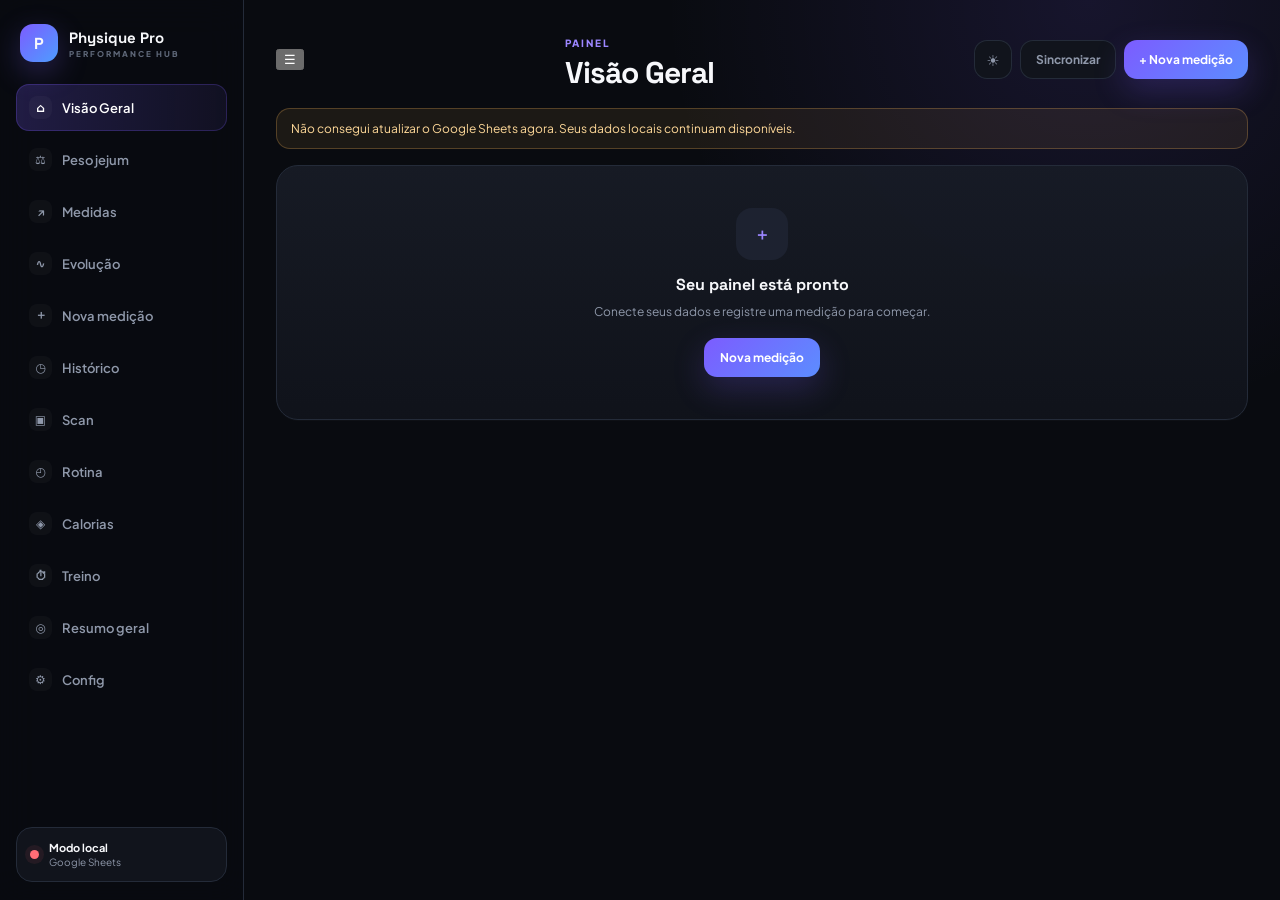
==== commit 09008ea1: "Add files via upload" ====
--- a/physique-pro-repo-completo/index.html
+++ b/physique-pro-repo-completo/index.html
@@ -8,10 +8,14 @@
   <meta name="description" content="Physique Pro — acompanhamento pessoal de medidas, evolução, rotina e treino.">
   <title>Physique Pro</title>
   <link rel="manifest" href="/manifest.webmanifest">
+  <link rel="apple-touch-icon" href="/icon-192.png">
+  <meta name="apple-mobile-web-app-capable" content="yes">
+  <meta name="apple-mobile-web-app-status-bar-style" content="black-translucent">
+  <meta name="apple-mobile-web-app-title" content="Physique Pro">
   <link rel="preconnect" href="https://fonts.googleapis.com">
   <link rel="preconnect" href="https://fonts.gstatic.com" crossorigin>
   <link href="https://fonts.googleapis.com/css2?family=Plus+Jakarta+Sans:wght@400;500;600;700;800&family=Space+Grotesk:wght@600;700&display=swap" rel="stylesheet">
-  <link rel="stylesheet" href="/app.css?v=20260918-3">
+  <link rel="stylesheet" href="/app.css?v=20260919-5">
 </head>
 <body>
   <div class="app-shell">
@@ -29,6 +33,7 @@
 
     <main class="main-shell">
       <header class="topbar">
+        <button class="hamburger" id="menuBtn" type="button" aria-label="Abrir menu">☰</button>
         <div>
           <span class="eyebrow" id="pageEyebrow">PAINEL</span>
           <h1 id="pageTitle">Visão Geral</h1>
@@ -44,10 +49,22 @@
     </main>
 
     <nav id="bottomNav" class="bottom-nav"></nav>
+
+    <div id="drawer" class="drawer" hidden>
+      <div class="drawer-overlay" id="drawerOverlay"></div>
+      <aside class="drawer-panel">
+        <div class="brand"><div class="brand-mark">P</div><div><strong>Physique Pro</strong><span>PERFORMANCE HUB</span></div></div>
+        <nav id="drawerNav" class="drawer-nav"></nav>
+        <div class="drawer-actions">
+          <button class="ghost-btn" id="drawerSync" type="button">Sincronizar</button>
+          <button class="ghost-btn" id="drawerTheme" type="button">Tema claro/escuro</button>
+        </div>
+      </aside>
+    </div>
   </div>
 
   <div id="toast" class="toast" role="status" aria-live="polite"></div>
   <input id="importInput" type="file" accept="application/json" hidden>
-  <script src="/app.js?v=20260918-3" defer></script>
+  <script src="/app.js?v=20260919-5" defer></script>
 </body>
 </html>
--- a/app.css
+++ b/app.css
@@ -188,3 +188,8 @@
 .cal-goals{display:grid;grid-template-columns:1fr 1fr;gap:10px}
 .cal-goals label{font-size:11px;color:var(--muted);display:flex;flex-direction:column;gap:5px}
 .cal-goals input{padding:9px 11px;border-radius:10px;border:1px solid var(--line);background:var(--panel);color:var(--text);font:600 13px var(--font)}
+
+/* ===== Alimentos rápidos (calorias) ===== */
+.cal-foods{display:flex;flex-wrap:wrap;gap:6px;margin-bottom:6px}
+.cal-food{padding:6px 10px;border-radius:99px;border:1px solid var(--line);background:var(--panel2);color:var(--muted);font-size:11px;cursor:pointer;white-space:nowrap}
+.cal-food:active,.cal-food:hover{color:var(--text);border-color:var(--primary)}
